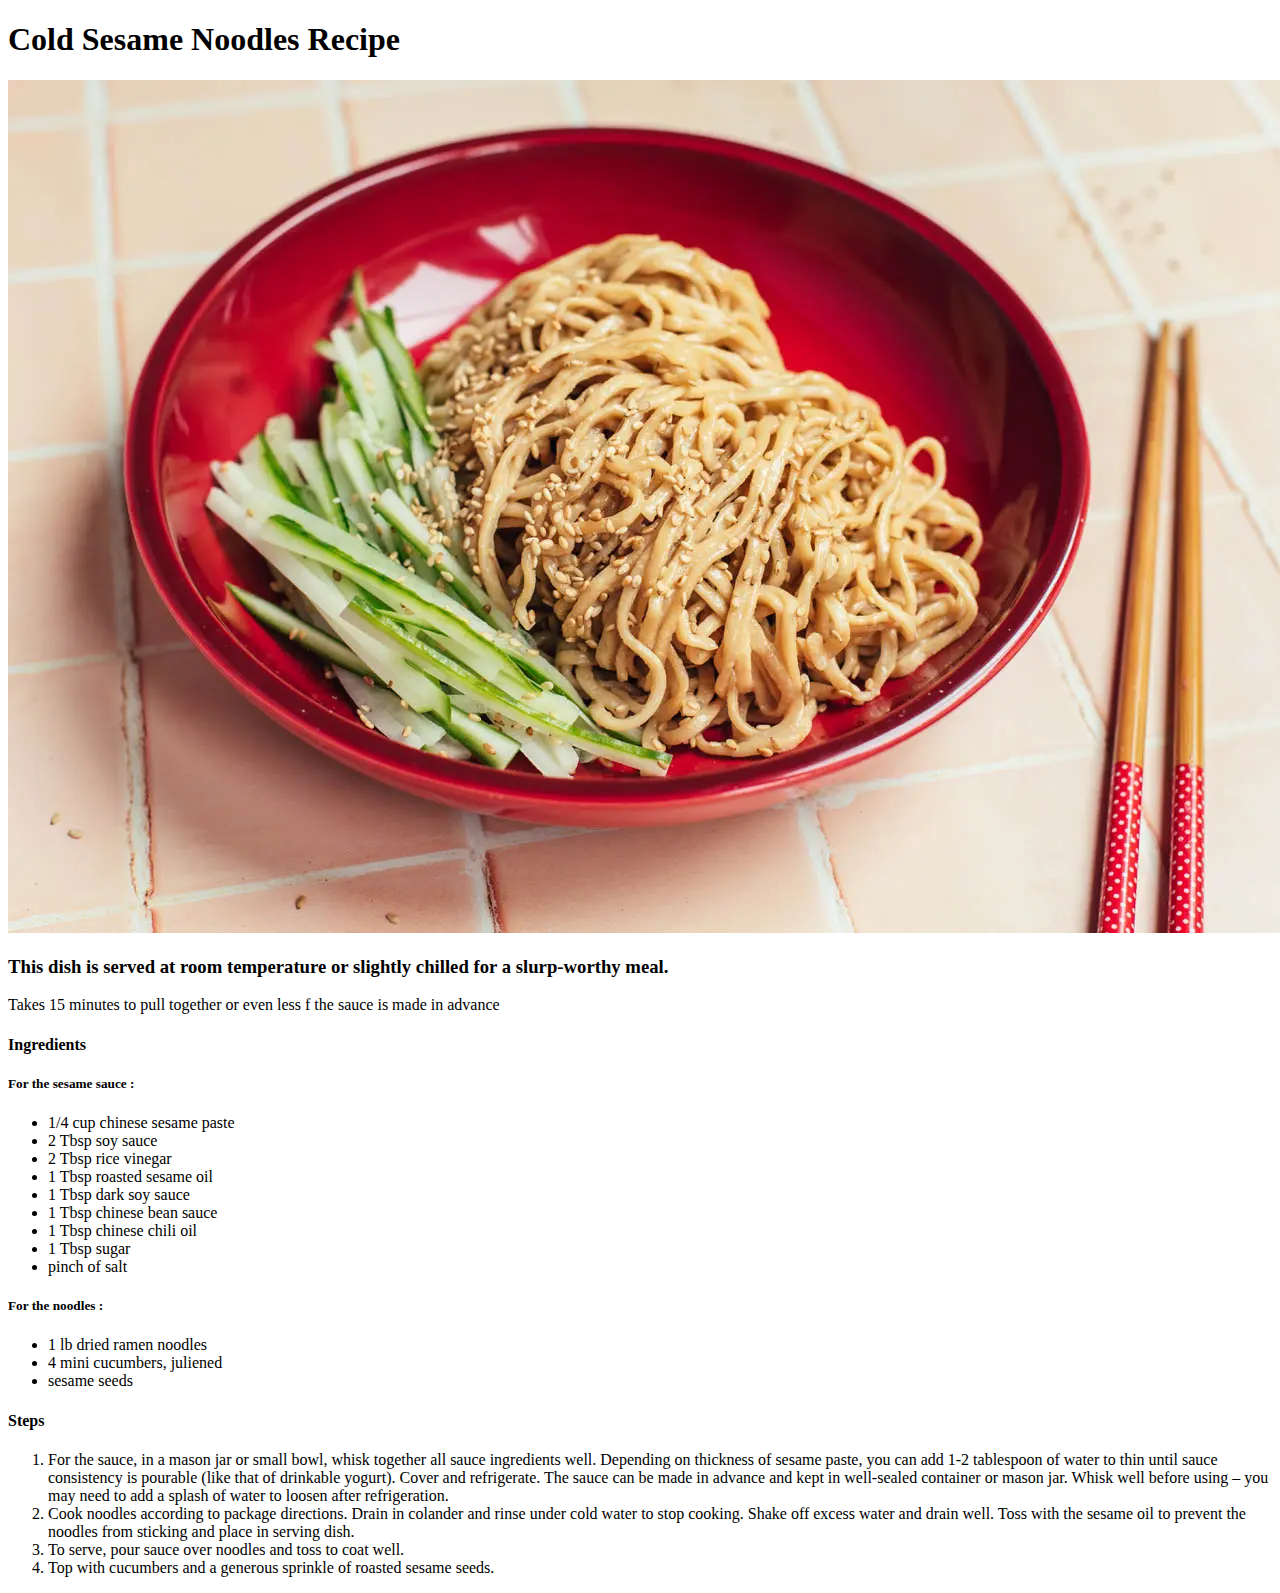
==== recipes/sesame-noodles.html @ d4a3c578 "added sesame noodles recipe" ====
<!DOCTYPE html>
<html lang="en">
    <head>
        <meta charset="UTF-8">
        <Title>Cold Chinese Sesame Noodles Recipe</Title>
    </head>
    <body>
        <h1>Cold Sesame Noodles Recipe</h1>
        <img src="../images/sesame-noodles.jpg" alt="Sesame Noodles">
        <h3>This dish is served at room temperature or slightly chilled for a slurp-worthy meal.</h3>
        <p>Takes 15 minutes to pull together or even less f the sauce is made in advance</p>
        <p></p>
        <h4>Ingredients</h4>
        <h5>For the sesame sauce : </h5>
        <ul>
            <li>1/4 cup chinese sesame paste</li>
            <li>2 Tbsp soy sauce</li>
            <li>2 Tbsp rice vinegar</li>
            <li>1 Tbsp roasted sesame oil</li>
            <li>1 Tbsp dark soy sauce</li>
            <li>1 Tbsp chinese bean sauce</li>
            <li>1 Tbsp chinese chili oil</li>
            <li>1 Tbsp sugar</li>
            <li>pinch of salt</li>
        </ul>
        <h5>For the noodles : </h5>
        <ul>
            <li>1 lb dried ramen noodles</li>
            <li>4 mini cucumbers, juliened</li>
            <li>sesame seeds</li>
        </ul>
        <h4>Steps</h4>
        <ol>
            <li>For the sauce, in a mason jar or small bowl, whisk together all sauce ingredients well. Depending on thickness of sesame paste, you can add 1-2 tablespoon of water to thin until sauce consistency is pourable (like that of drinkable yogurt). Cover and refrigerate. The sauce can be made in advance and kept in well-sealed container or mason jar. Whisk well before using – you may need to add a splash of water to loosen after refrigeration.</li>
            <li>Cook noodles according to package directions. Drain in colander and rinse under cold water to stop cooking. Shake off excess water and drain well. Toss with the sesame oil to prevent the noodles from sticking and place in serving dish.</li>
            <li>To serve, pour sauce over noodles and toss to coat well.</li>
            <li>Top with cucumbers and a generous sprinkle of roasted sesame seeds.</li>
        </ol>
    </body>
</html>
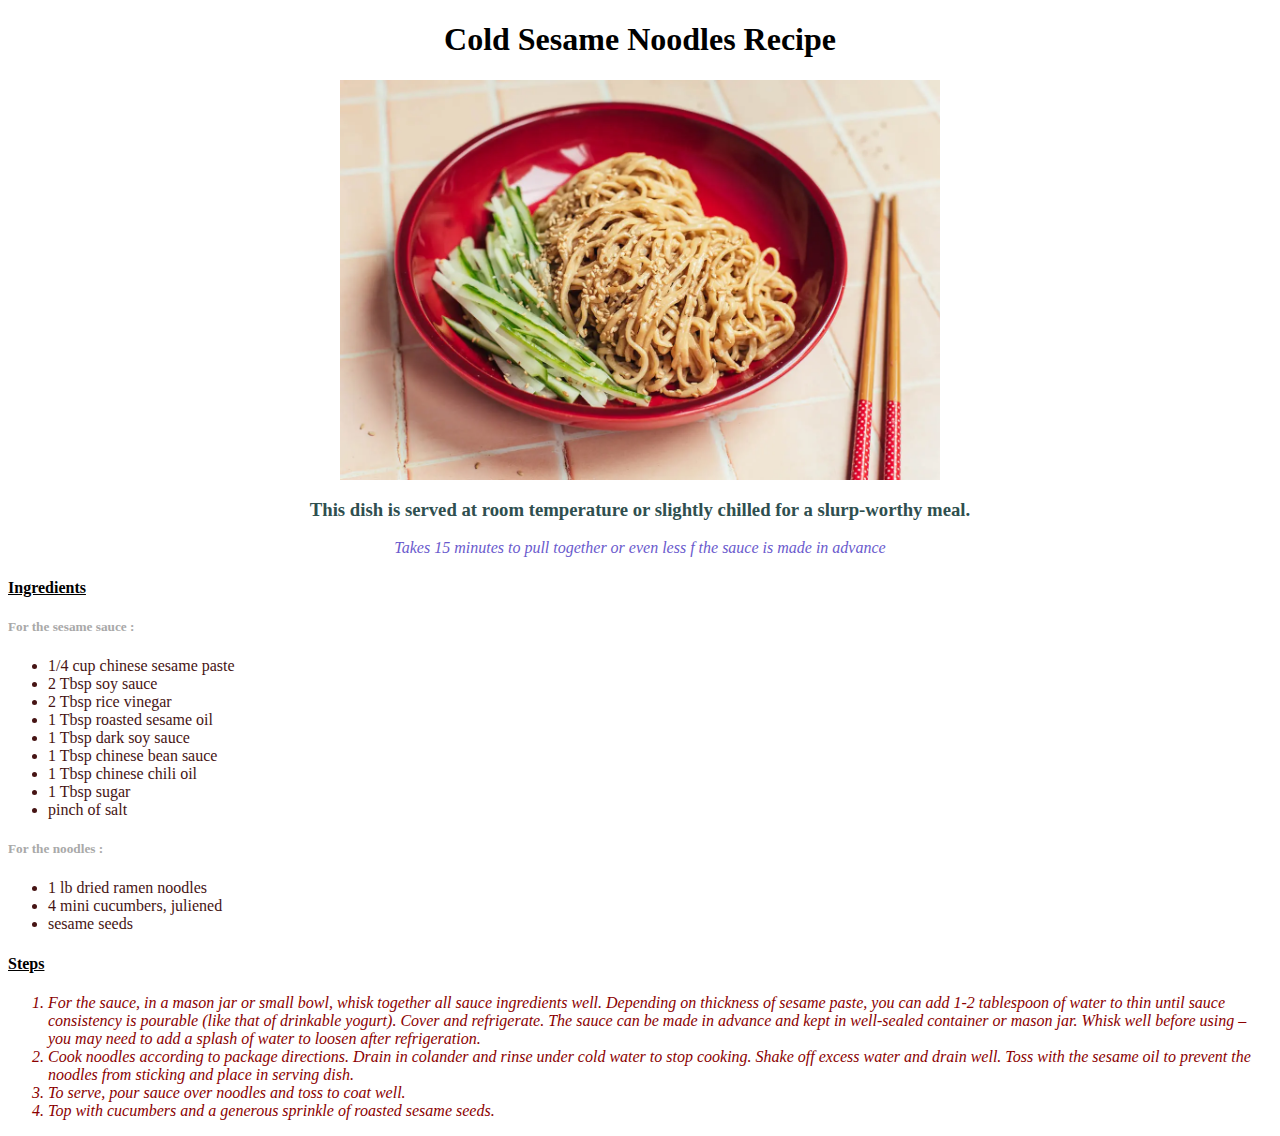
==== commit 5f770665: "style applied" ====
--- a/recipes/sesame-noodles.html
+++ b/recipes/sesame-noodles.html
@@ -3,12 +3,13 @@
     <head>
         <meta charset="UTF-8">
         <Title>Cold Chinese Sesame Noodles Recipe</Title>
+        <link rel="stylesheet" href="style.css">
     </head>
     <body>
-        <h1>Cold Sesame Noodles Recipe</h1>
+        <h1 id="rname">Cold Sesame Noodles Recipe</h1>
         <img src="../images/sesame-noodles.jpg" alt="Sesame Noodles">
-        <h3>This dish is served at room temperature or slightly chilled for a slurp-worthy meal.</h3>
-        <p>Takes 15 minutes to pull together or even less f the sauce is made in advance</p>
+        <h3 class="intro">This dish is served at room temperature or slightly chilled for a slurp-worthy meal.</h3>
+        <p class="desc">Takes 15 minutes to pull together or even less f the sauce is made in advance</p>
         <p></p>
         <h4>Ingredients</h4>
         <h5>For the sesame sauce : </h5>
--- a/recipes/style.css
+++ b/recipes/style.css
@@ -0,0 +1,47 @@
+
+img {
+    display: block;
+    width: auto;
+    height: 400px;
+    margin-left: auto;
+    margin-right: auto;
+}
+
+body {
+    font-family: Georgia, 'Times New Roman', Times, serif;
+}
+
+#rname {
+    font-weight: bold;
+    text-align: center;
+}
+
+.intro {
+    font-weight: bold;
+    color: darkslategray;
+    text-align: center;
+}
+
+.desc {
+    font-style: italic;
+    color: slateblue;
+    text-align: center;
+}
+
+h4 {
+    text-decoration: underline;
+}
+
+h5 {
+    color: darkgrey;
+    font-weight: bold;
+}
+
+ul {
+    color: rgb(70, 20, 20);
+}
+
+ol {
+    font-style: italic;
+    color: darkred;
+}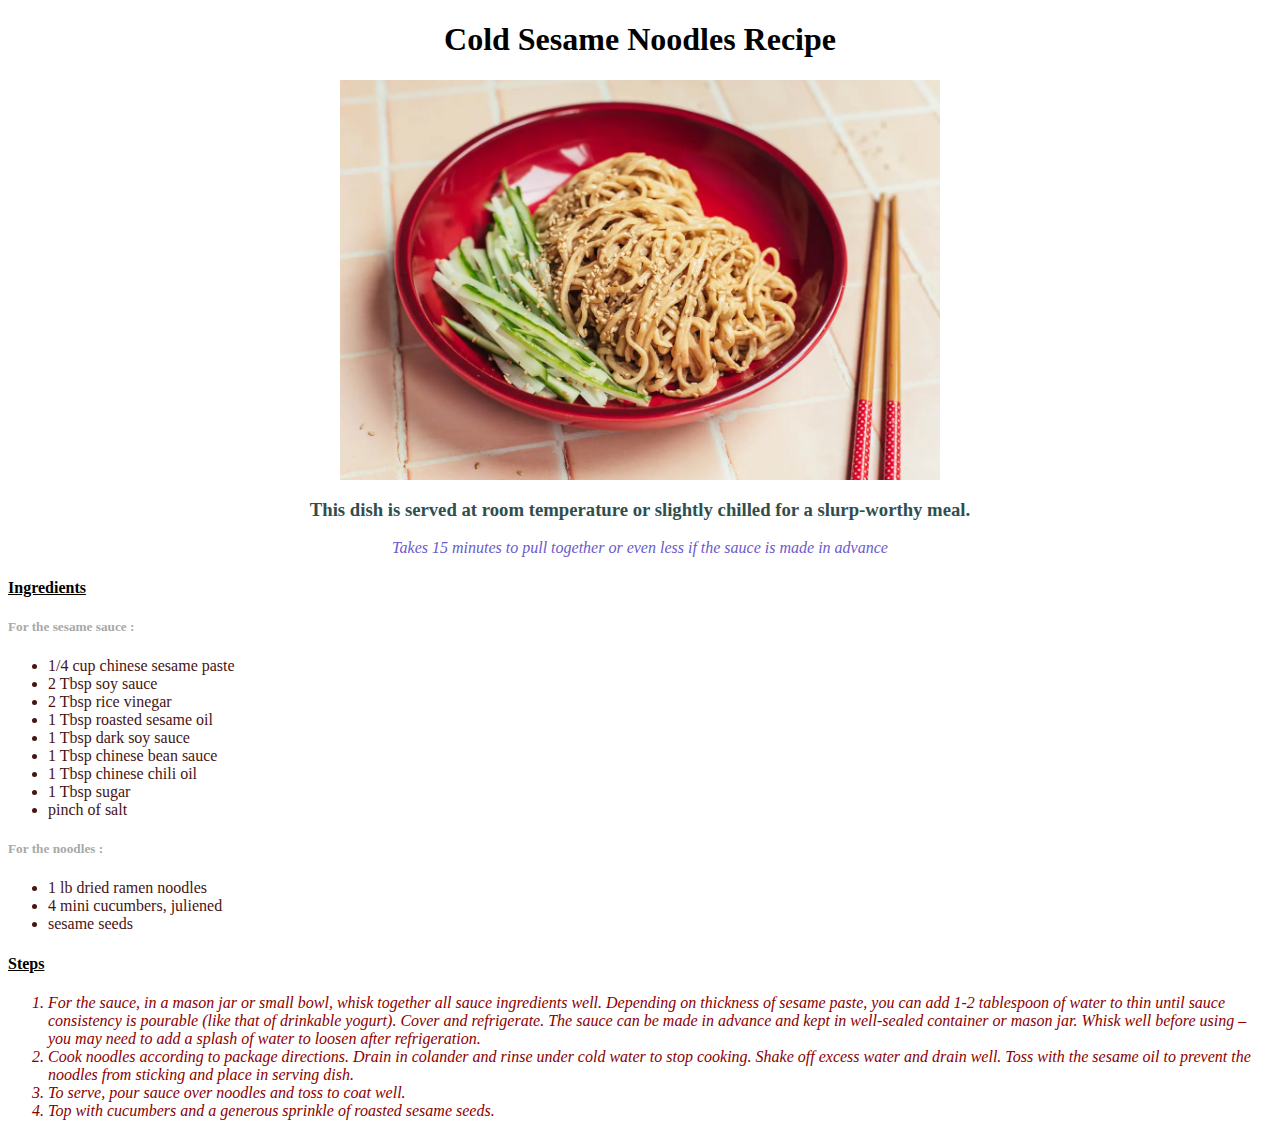
==== commit 0b83045d: "fixed typo" ====
--- a/recipes/sesame-noodles.html
+++ b/recipes/sesame-noodles.html
@@ -9,7 +9,7 @@
         <h1 id="rname">Cold Sesame Noodles Recipe</h1>
         <img src="../images/sesame-noodles.jpg" alt="Sesame Noodles">
         <h3 class="intro">This dish is served at room temperature or slightly chilled for a slurp-worthy meal.</h3>
-        <p class="desc">Takes 15 minutes to pull together or even less f the sauce is made in advance</p>
+        <p class="desc">Takes 15 minutes to pull together or even less if the sauce is made in advance</p>
         <p></p>
         <h4>Ingredients</h4>
         <h5>For the sesame sauce : </h5>
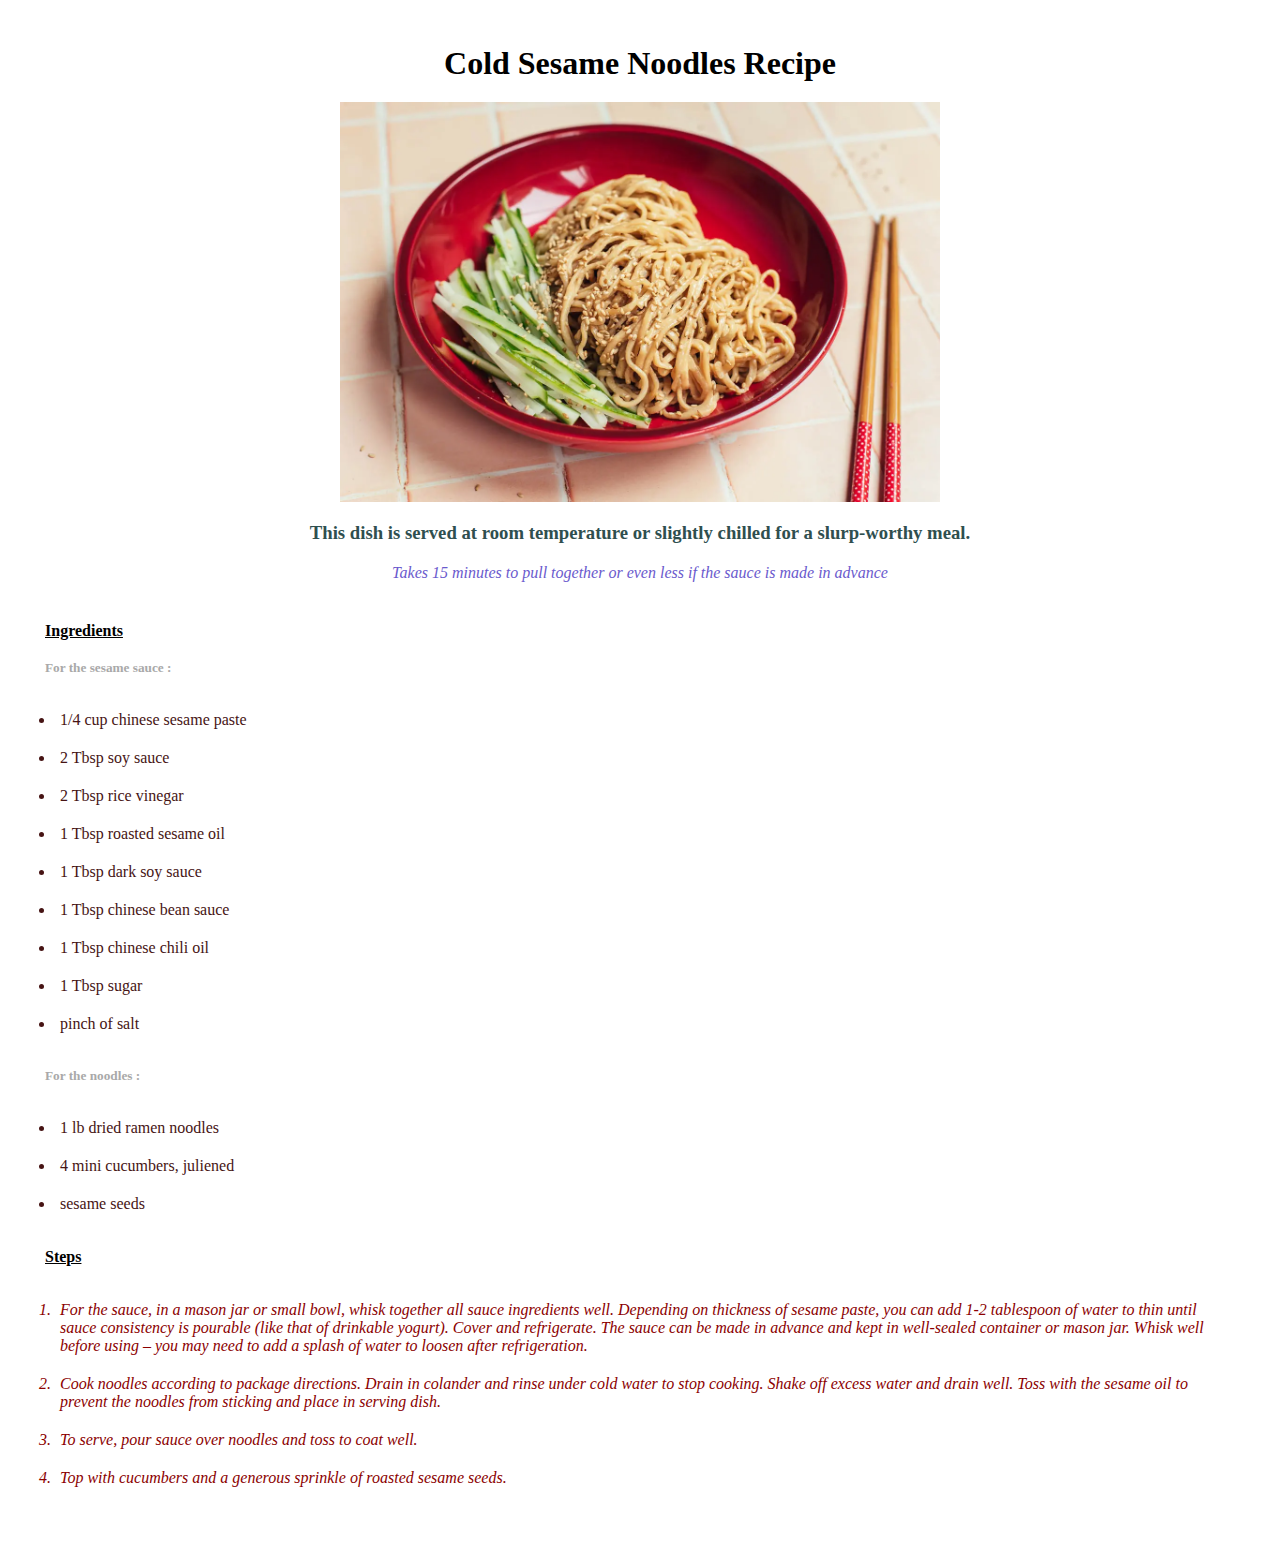
==== commit 346a4814: "structured files" ====
--- a/recipes/sesame-noodles.html
+++ b/recipes/sesame-noodles.html
@@ -3,11 +3,11 @@
     <head>
         <meta charset="UTF-8">
         <Title>Cold Chinese Sesame Noodles Recipe</Title>
-        <link rel="stylesheet" href="style.css">
+        <link rel="stylesheet" href="../assets/css/recipestyle.css">
     </head>
     <body>
         <h1 id="rname">Cold Sesame Noodles Recipe</h1>
-        <img src="../images/sesame-noodles.jpg" alt="Sesame Noodles">
+        <img src="../assets/images/sesame-noodles.jpg" alt="Sesame Noodles">
         <h3 class="intro">This dish is served at room temperature or slightly chilled for a slurp-worthy meal.</h3>
         <p class="desc">Takes 15 minutes to pull together or even less if the sauce is made in advance</p>
         <p></p>
--- a/assets/css/recipestyle.css
+++ b/assets/css/recipestyle.css
@@ -0,0 +1,52 @@
+
+* {
+    padding: 5px;
+    margin: 10px;
+}
+
+img {
+    display: block;
+    width: auto;
+    height: 400px;
+    margin-left: auto;
+    margin-right: auto;
+}
+
+body {
+    font-family: Georgia, 'Times New Roman', Times, serif;
+}
+
+#rname {
+    font-weight: bold;
+    text-align: center;
+}
+
+.intro {
+    font-weight: bold;
+    color: darkslategray;
+    text-align: center;
+}
+
+.desc {
+    font-style: italic;
+    color: slateblue;
+    text-align: center;
+}
+
+h4 {
+    text-decoration: underline;
+}
+
+h5 {
+    color: darkgrey;
+    font-weight: bold;
+}
+
+ul {
+    color: rgb(70, 20, 20);
+}
+
+ol {
+    font-style: italic;
+    color: darkred;
+}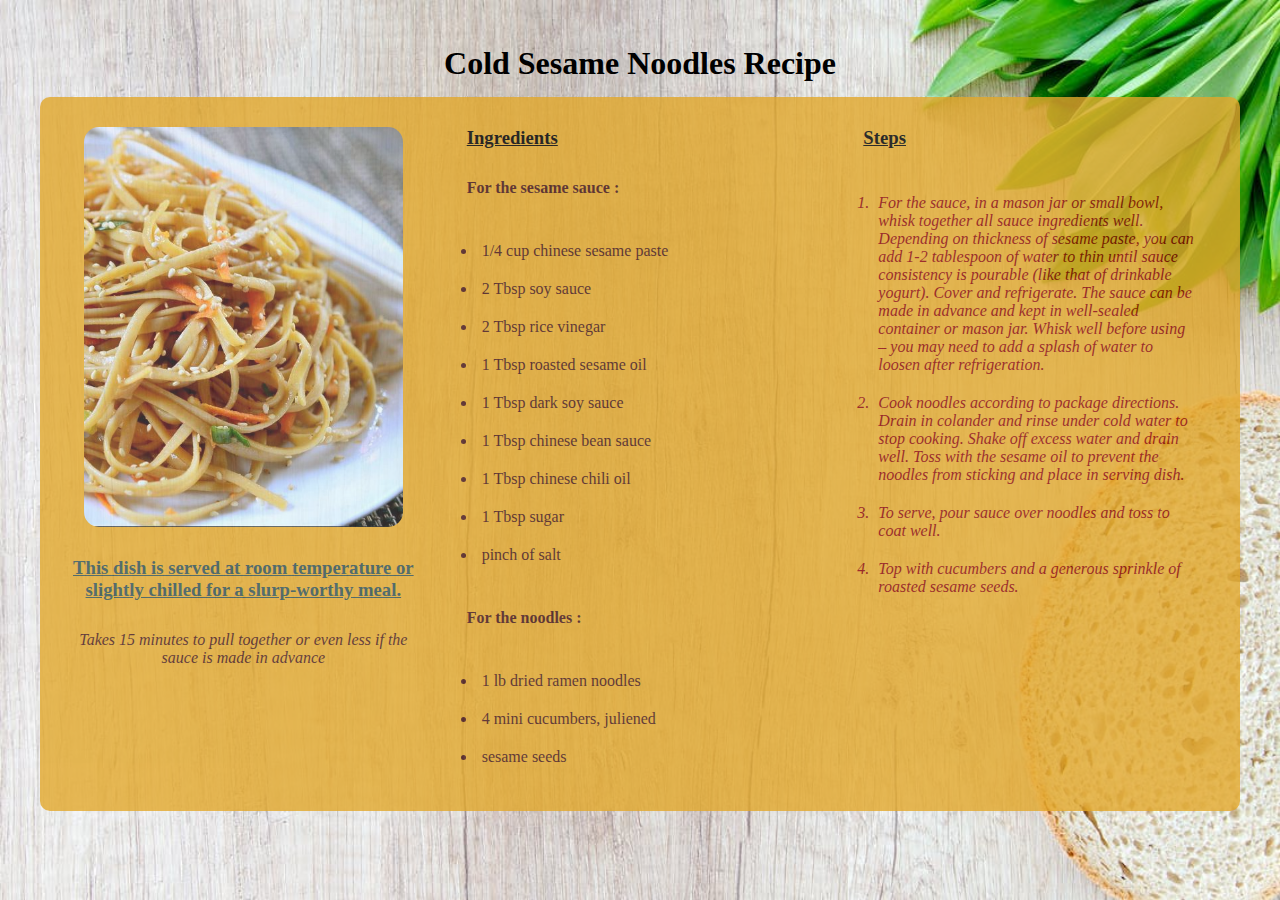
==== commit 9837cc5a: "styled recipe pages" ====
--- a/recipes/sesame-noodles.html
+++ b/recipes/sesame-noodles.html
@@ -7,35 +7,42 @@
     </head>
     <body>
         <h1 id="rname">Cold Sesame Noodles Recipe</h1>
-        <img src="../assets/images/sesame-noodles.jpg" alt="Sesame Noodles">
-        <h3 class="intro">This dish is served at room temperature or slightly chilled for a slurp-worthy meal.</h3>
-        <p class="desc">Takes 15 minutes to pull together or even less if the sauce is made in advance</p>
-        <p></p>
-        <h4>Ingredients</h4>
-        <h5>For the sesame sauce : </h5>
-        <ul>
-            <li>1/4 cup chinese sesame paste</li>
-            <li>2 Tbsp soy sauce</li>
-            <li>2 Tbsp rice vinegar</li>
-            <li>1 Tbsp roasted sesame oil</li>
-            <li>1 Tbsp dark soy sauce</li>
-            <li>1 Tbsp chinese bean sauce</li>
-            <li>1 Tbsp chinese chili oil</li>
-            <li>1 Tbsp sugar</li>
-            <li>pinch of salt</li>
-        </ul>
-        <h5>For the noodles : </h5>
-        <ul>
-            <li>1 lb dried ramen noodles</li>
-            <li>4 mini cucumbers, juliened</li>
-            <li>sesame seeds</li>
-        </ul>
-        <h4>Steps</h4>
-        <ol>
-            <li>For the sauce, in a mason jar or small bowl, whisk together all sauce ingredients well. Depending on thickness of sesame paste, you can add 1-2 tablespoon of water to thin until sauce consistency is pourable (like that of drinkable yogurt). Cover and refrigerate. The sauce can be made in advance and kept in well-sealed container or mason jar. Whisk well before using – you may need to add a splash of water to loosen after refrigeration.</li>
-            <li>Cook noodles according to package directions. Drain in colander and rinse under cold water to stop cooking. Shake off excess water and drain well. Toss with the sesame oil to prevent the noodles from sticking and place in serving dish.</li>
-            <li>To serve, pour sauce over noodles and toss to coat well.</li>
-            <li>Top with cucumbers and a generous sprinkle of roasted sesame seeds.</li>
-        </ol>
+        <div class="flex-container">
+            <div class="flex-item">
+                <img src="../assets/images/sesame-noodles.jpg" alt="Sesame Noodles">
+                <h3 class="intro">This dish is served at room temperature or slightly chilled for a slurp-worthy meal.</h3>
+                <p class="desc">Takes 15 minutes to pull together or even less if the sauce is made in advance</p>
+            </div>
+            <div class="flex-item">
+                <h3>Ingredients</h3>
+                <h4>For the sesame sauce : </h4>
+                <ul>
+                    <li>1/4 cup chinese sesame paste</li>
+                    <li>2 Tbsp soy sauce</li>
+                    <li>2 Tbsp rice vinegar</li>
+                    <li>1 Tbsp roasted sesame oil</li>
+                    <li>1 Tbsp dark soy sauce</li>
+                    <li>1 Tbsp chinese bean sauce</li>
+                    <li>1 Tbsp chinese chili oil</li>
+                    <li>1 Tbsp sugar</li>
+                    <li>pinch of salt</li>
+                </ul>
+                <h4>For the noodles : </h4>
+                <ul>
+                    <li>1 lb dried ramen noodles</li>
+                    <li>4 mini cucumbers, juliened</li>
+                    <li>sesame seeds</li>
+                </ul>
+            </div>
+            <div class="flex-item">
+                <h3>Steps</h3>
+                <ol>
+                    <li>For the sauce, in a mason jar or small bowl, whisk together all sauce ingredients well. Depending on thickness of sesame paste, you can add 1-2 tablespoon of water to thin until sauce consistency is pourable (like that of drinkable yogurt). Cover and refrigerate. The sauce can be made in advance and kept in well-sealed container or mason jar. Whisk well before using – you may need to add a splash of water to loosen after refrigeration.</li>
+                    <li>Cook noodles according to package directions. Drain in colander and rinse under cold water to stop cooking. Shake off excess water and drain well. Toss with the sesame oil to prevent the noodles from sticking and place in serving dish.</li>
+                    <li>To serve, pour sauce over noodles and toss to coat well.</li>
+                    <li>Top with cucumbers and a generous sprinkle of roasted sesame seeds.</li>
+                </ol>
+            </div>
+        </div>
     </body>
 </html>--- a/assets/css/recipestyle.css
+++ b/assets/css/recipestyle.css
@@ -1,52 +1,79 @@
-
-* {
-    padding: 5px;
-    margin: 10px;
-}
-
-img {
-    display: block;
-    width: auto;
-    height: 400px;
-    margin-left: auto;
-    margin-right: auto;
-}
-
-body {
-    font-family: Georgia, 'Times New Roman', Times, serif;
-}
-
-#rname {
-    font-weight: bold;
-    text-align: center;
-}
-
-.intro {
-    font-weight: bold;
-    color: darkslategray;
-    text-align: center;
-}
-
-.desc {
-    font-style: italic;
-    color: slateblue;
-    text-align: center;
-}
-
-h4 {
-    text-decoration: underline;
-}
-
-h5 {
-    color: darkgrey;
-    font-weight: bold;
-}
-
-ul {
-    color: rgb(70, 20, 20);
-}
-
-ol {
-    font-style: italic;
-    color: darkred;
-}+
+* {
+    padding: 5px;
+    margin: 10px;
+}
+
+img {
+    display: block;
+    width: auto;
+    height: 400px;
+    margin-left: auto;
+    margin-right: auto;
+    border-radius: 20px;
+}
+
+body {
+    font-family: Georgia, 'Times New Roman', Times, serif;
+    background-image: url("../images/bg.jpeg");
+    background-repeat: no-repeat;
+    background-attachment: fixed;
+    background-size: 100% 100%;
+}
+.flex-container {
+    display: flex;
+    flex-direction: row;
+    justify-content: left;
+    align-items: left;
+    background-color: rgb(226, 168, 43);
+    opacity: 0.8;
+    border-radius: 10px;
+    align-items: flex-start;
+}
+
+.flex-item {
+    width: 33.33%;
+    display: flex;
+    flex-direction: column;
+    justify-content: left;
+    align-items: left;
+    margin: 5px;
+    padding: 5px;
+}
+
+#rname {
+    font-weight: bold;
+    text-align: center;
+}
+
+.intro {
+    font-weight: bold;
+    color: darkslategray;
+    text-align: center;
+}
+
+.desc {
+    font-style: italic;
+    color: rgb(70, 20, 20);
+    text-align: center;
+}
+
+h3 {
+    text-decoration: underline;
+}
+
+h4 {
+    color: rgb(70, 20, 20);
+    font-weight: bold;
+}
+
+ul {
+    color: rgb(70, 20, 20);
+    text-align: left;
+}
+
+ol {
+    font-style: italic;
+    color: darkred;
+    text-align: left;
+}
